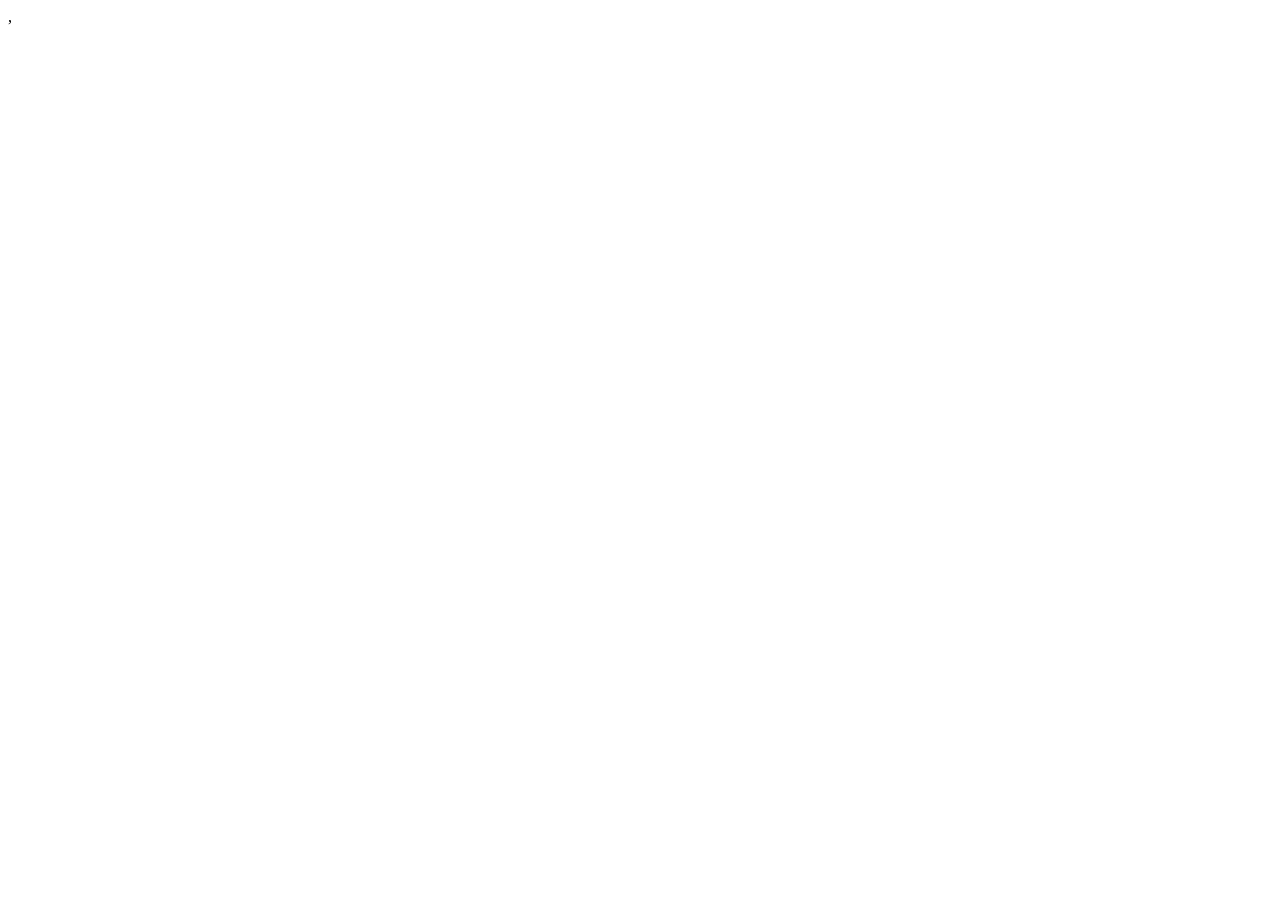
==== service.html @ a01ce98f "Add files via upload" ====
,<!doctype html>
<html lang="en">
  <head>
    <meta charset="UTF-8" />
    <meta name="viewport" content="width=device-width, initial-scale=1.0" />
    <title></title>
  </head>
  <body></body>
</html>
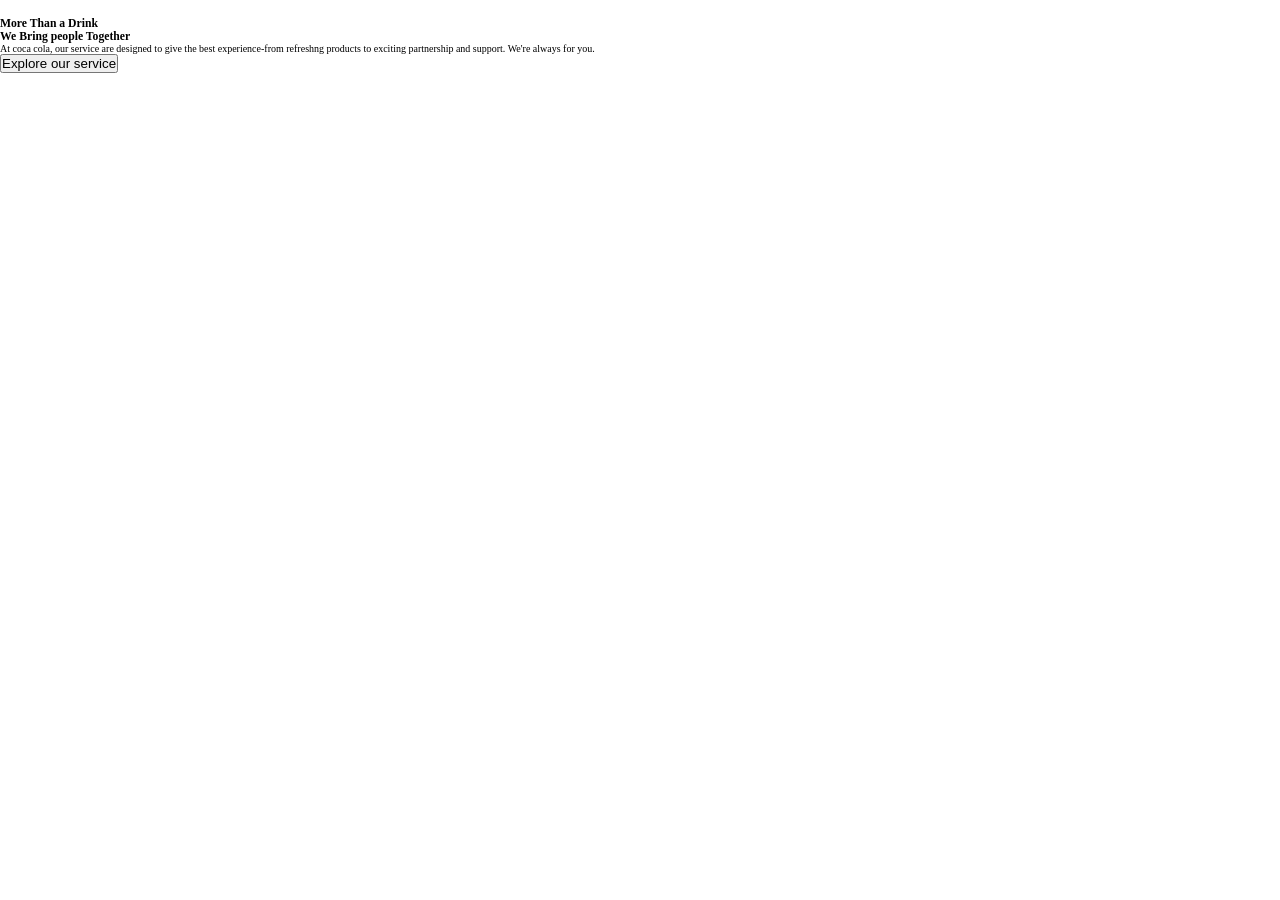
==== commit 7a67d573: "Add service section to service.html with product details and button" ====
--- a/service.html
+++ b/service.html
@@ -1,9 +1,22 @@
-,<!doctype html>
+<!doctype html>
 <html lang="en">
   <head>
     <meta charset="UTF-8" />
     <meta name="viewport" content="width=device-width, initial-scale=1.0" />
     <title></title>
+    <link rel="stylesheet" href="service.css" />
   </head>
-  <body></body>
+  <body>
+    <main class="our-service">
+      <h2>Our Product</h2>
+      <h3>More Than a Drink</h3>
+      <h3>We Bring people Together</h3>
+      <p>
+        At coca cola, our service are designed to give the best experience-from
+        refreshng products to exciting partnership and support. We're always for
+        you.
+      </p>
+      <button>Explore our service</button>
+    </main>
+  </body>
 </html>
--- a/service.css
+++ b/service.css
@@ -0,0 +1,17 @@
+* {
+  margin: 0;
+  padding: 0;
+  box-sizing: border-box;
+}
+html {
+  font-size: 62.5%;
+}
+.our-service {
+  /* background-image: url(image/can2.png); */
+  height: 30rem;
+  background-size: cover;
+  background-position: center;
+}
+h2 {
+  color: white;
+}
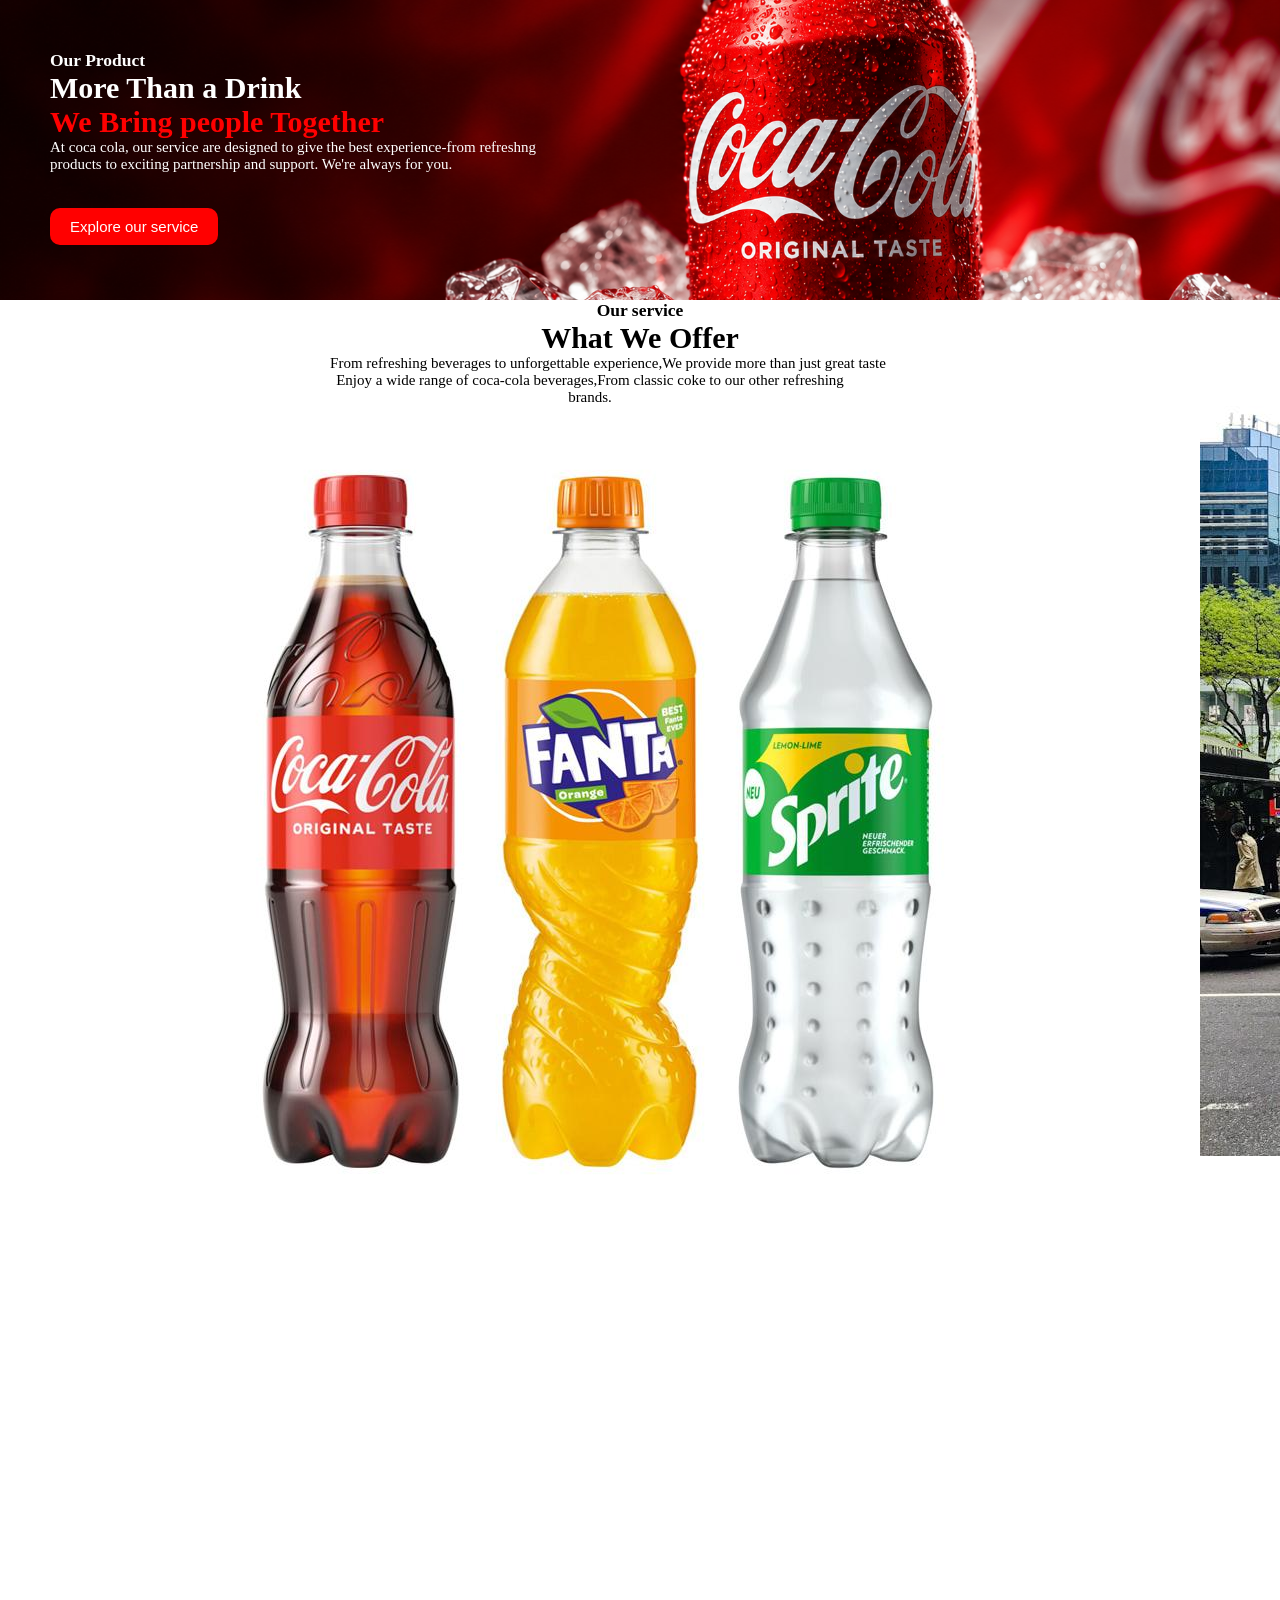
==== commit dd61a0cd: "Add new images and update service.html and service.css for service section" ====
--- a/service.html
+++ b/service.html
@@ -7,7 +7,7 @@
     <link rel="stylesheet" href="service.css" />
   </head>
   <body>
-    <main class="our-service">
+    <header class="our-service">
       <h2>Our Product</h2>
       <h3>More Than a Drink</h3>
       <h3>We Bring people Together</h3>
@@ -17,6 +17,44 @@
         you.
       </p>
       <button>Explore our service</button>
+    </header>
+    <main class="offering">
+      <h2>Our service</h2>
+      <h3>What We Offer</h3>
+      <p>
+        From refreshing beverages to unforgettable experience,We provide more
+        than just great taste
+      </p>
+      <div class="area">
+        <div class="all-products">
+          <p>
+            Enjoy a wide range of coca-cola beverages,From classic coke to our
+            other refreshing brands.
+          </p>
+          <img src="image/all products.jpg" alt="" />
+        </div>
+        <div class="turck">
+          <p>
+            We bring coca-cola to you through a storng distribution network and
+            reliable delivery partners.
+          </p>
+          <img src="image/truck coca cola.jpg" alt="" />
+        </div>
+        <div class="consert">
+          <p>
+            We power unforgetable moments-Fro consert and sports to community
+            event and brand activations.
+          </p>
+          <img src="image/consert.jpg" alt="" />
+        </div>
+        <div class="growth">
+          <p>
+            We're commited to a cleaner planetwith eco-friendly packaging, with
+            water conservation and a brighter future
+          </p>
+          <img src="image/growth.jpg" alt="" />
+        </div>
+      </div>
     </main>
   </body>
 </html>
--- a/service.css
+++ b/service.css
@@ -7,11 +7,43 @@
   font-size: 62.5%;
 }
 .our-service {
-  /* background-image: url(image/can2.png); */
+  background-image: url(image/can2.png);
   height: 30rem;
   background-size: cover;
   background-position: center;
+  color: white;
+  padding: 5rem;
 }
 h2 {
+  font-size: 1.75rem;
+}
+h3 {
+  font-size: 3rem;
+}
+p {
+  font-size: 1.5rem;
+  width: 45%;
+}
+button {
+  font-size: 1.5rem;
+  padding: 1rem 2rem;
+  background-color: red;
   color: white;
+  border: none;
+  cursor: pointer;
+  margin-top: 3.5rem;
+  border-radius: 1rem;
 }
+.our-service :nth-child(3) {
+  color: red;
+}
+.offering {
+  text-align: center;
+}
+.offering p {
+  text-align: center;
+  margin-left: 32rem;
+}
+.area {
+  display: flex;
+}
